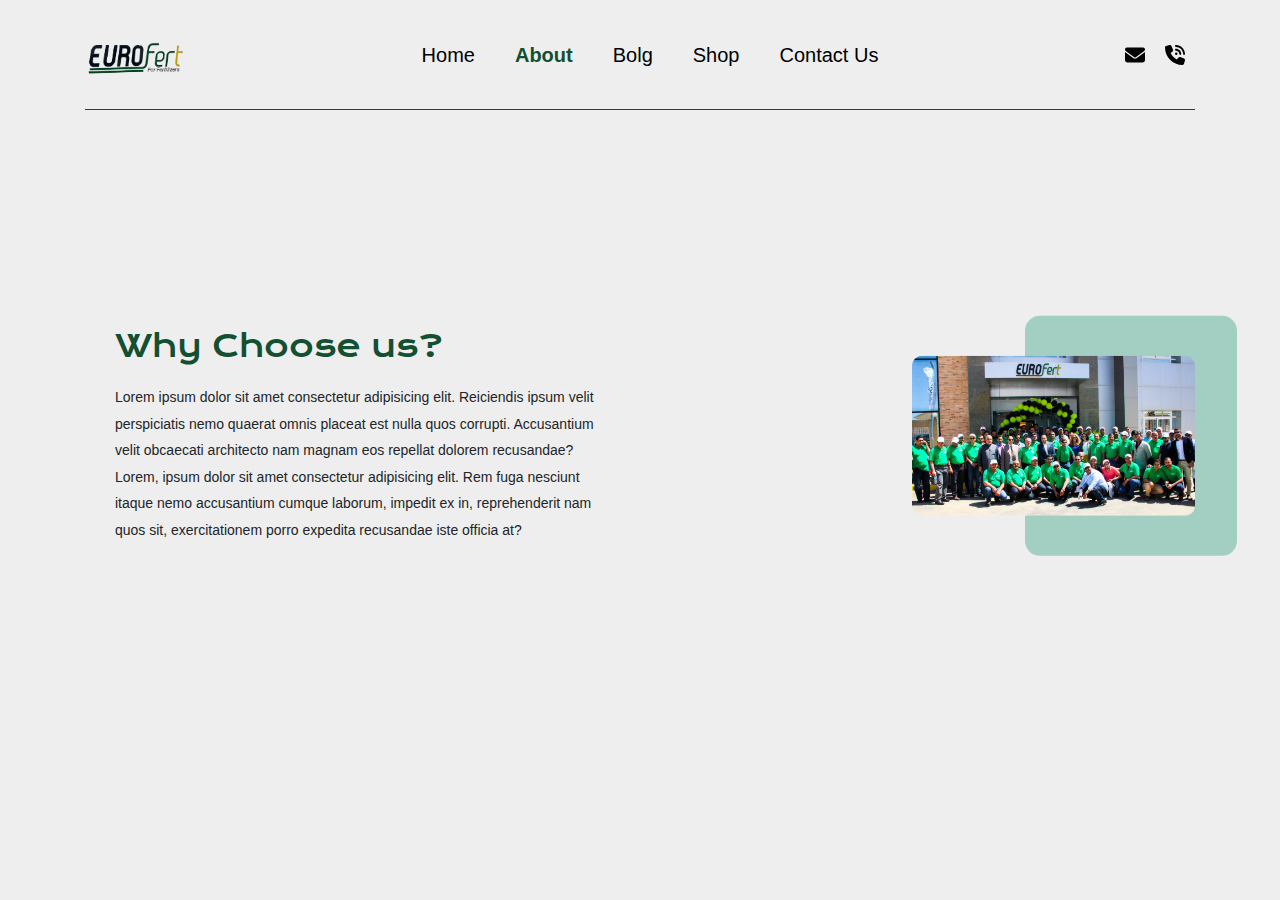
==== about.html @ c38cec8c "Shop page enhancements" ====
<!DOCTYPE html>
<html lang="en">
  <head>
    <meta charset="UTF-8" />
    <meta name="viewport" content="width=device-width, initial-scale=1.0" />
    <meta name="description" content="Agricultural fertilizer products" />
    <!-- <link rel="stylesheet" href="css/all.min.css" /> -->
    <link rel="stylesheet" href="css/bootstrap.min.css" />

    <link rel="stylesheet" href="css/index.css" />
    <link rel="stylesheet" href="css/about.css" />
    <title>EUROFert</title>
  </head>
  <body>
    <div class="header">
      <div class="container">
        <div class="header-content">
          <a href="index.html">
            <img class="logo" src="imgs/logo.png" alt="logo" />
          </a>
          <div class="links">
            <ul>
              <li><a href="index.html" class="nav-link">Home</a></li>
              <li><a href="about.html" class="nav-link active">About</a></li>
              <li><a href="blog.html" class="nav-link">Bolg</a></li>
              <li><a href="shop.html" class="nav-link">Shop</a></li>
              <li><a href="contact.html" class="nav-link">Contact Us</a></li>
            </ul>
          </div>
          <div class="icons">
            <a href="#"><i class="fa-solid fa-envelope"></i></a>
            <a href="#"><i class="fa-solid fa-phone-volume"></i> </a>
          </div>
        </div>
      </div>
    </div>

    <div class="about">
      <div class="container">
        <div class="about-content">
          <div class="about-info">
            <h2>Why Choose us?</h2>
            <p>
              Lorem ipsum dolor sit amet consectetur adipisicing elit.
              Reiciendis ipsum velit perspiciatis nemo quaerat omnis placeat est
              nulla quos corrupti. Accusantium velit obcaecati architecto nam
              magnam eos repellat dolorem recusandae?Lorem, ipsum dolor sit amet
              consectetur adipisicing elit. Rem fuga nesciunt itaque nemo
              accusantium cumque laborum, impedit ex in, reprehenderit nam quos
              sit, exercitationem porro expedita recusandae iste officia at?
            </p>
          </div>
          <div class="about-image">
            <img src="./imgs/About.png" alt="About_us" />
          </div>
        </div>
      </div>
    </div>

    <script src="js/all.min.js"></script>
    <script src="js/bootstrap.min.js"></script>
  </body>
</html>
---- css/index.css ----
/* logo */
/* font-family: "Krona One", sans-serif; */
/* button font */
/* font-family: "Abhaya Libre", serif; */

@font-face {
  font-family: "Abhaya Libre";
  src: url("../webfonts/abhaya/AbhayaLibre-Bold.ttf") format(truetype);
  font-weight: bold;
}

@font-face {
  font-family: "Krona One";
  src: url("../webfonts/krona/KronaOne-Regular.ttf") format(truetype);
}

* {
  box-sizing: border-box;
  margin: 0;
  padding: 0;
}

:root {
  --main-color: #134f31;
  --black-color: #000;
  --white-color: #fff;
  --hover-color: #288d5b;
  --main-transition: 0.3s;
}

body {
  font-family: Arial, Helvetica, sans-serif;
}

html,
body {
  scroll-behavior: smooth;
}
ul {
  list-style: none;
  margin: 0;
  padding: 0;
}
a {
  text-decoration: none;
}
.container {
  padding-left: 15px;
  padding-right: 15px;
  margin-left: auto;
  margin-right: auto;
}
@media (min-width: 768px) {
  .container {
    width: 750px;
  }
}
@media (min-width: 992px) {
  .container {
    width: 970px;
  }
}
@media (min-width: 1200px) {
  .container {
    width: 1170px;
  }
}

/* start header */
.header {
  position: fixed;
  top: 0;
  width: 100%;
  z-index: 9999;
  background-color: transparent;
}

.header .header-content {
  display: flex;
  justify-content: space-between;
  align-items: center;
  position: relative;
  min-height: 75px;
}
.header .header-content::after {
  content: "";
  position: absolute;
  height: 1px;
  background-color: var(--main-color);
  width: 100%;
  bottom: 0;
}
.header .logo {
  width: 100px;
}
.header .links {
  display: flex;
  align-items: center;
}
.header .links ul {
  display: flex;
  margin: 0;
}
.header .links ul a {
  padding: 40px 20px;
  font-size: 20px;
  transition: var(--main-transition);
  color: var(--black-color);
}

.header .links ul a.active {
  font-weight: bold;
}

.header .links ul a.active,
.header .links ul a:hover {
  color: var(--main-color);
}
.header .icons {
  display: flex;
}
.header .icons a {
  font-size: 20px;
  padding: 10px;
  color: var(--black-color);
  transition: 0.3s;
}
.header .icons a:hover {
  color: var(--hover-color);
}
/* end header */

/* start landing */
.landing {
  background-image: url("../imgs/landing-1.jpg");
  background-size: cover;
  background-repeat: no-repeat;
  background-position: center;
  height: 100vh;
  position: relative;
  transition: background-image 0.5s ease;
}
.landing .content {
  position: absolute;
  top: 50%;
  transform: translateY(-50%);
  left: 0;
  width: 45%;
  min-width: 500px;
  padding: 50px;
  background-color: rgba(19, 79, 49, 40%);
  padding: 40px 30px 40px 100px;
}
.landing .content p {
  padding-bottom: 30px;
  font-size: 18px;
  line-height: 1.6;
}
.landing .content p span {
  font-family: "Krona One", sans-serif;
  color: var(--main-color);
  font-size: 30px;
}
.landing .content button {
  background-color: var(--main-color);
  border: 0;
  border-radius: 20px;
  color: var(--white-color);
  cursor: pointer;
  font-size: 16px;
  font-weight: 600;
  outline: 0;
  padding: 10px 21px;
  position: relative;
  text-align: center;
  transition: all var(--main-transition);
  font-family: "Abhaya Libre", serif;
}

.landing .content button:hover {
}
/* end landing */
---- css/about.css ----
* {
  box-sizing: border-box;
  margin: 0;
  padding: 0;
}

:root {
  --main-color: #134f31;
  --black-color: #000;
  --white-color: #fff;
  --hover-color: #288d5b;
  --main-transition: 0.3s;
}

body {
  font-family: Arial, Helvetica, sans-serif;
  background-color: #eee;
}

.header {
  position: sticky;
}

.about {
  margin-top: 50px;
  margin-bottom: 50px;
  position: relative;
}
.about .about-content {
  display: flex;
  justify-content: space-evenly;
  align-items: center;
  top: -50%;
  transform: translateY(50%);
}

@media (max-width: 992px) {
  .about .about-content {
    display: flex;
    flex-direction: column;
    top: -10%;
    transform: translateY(10%);
  }
}
.about .about-content .about-info {
  padding: 30px;
}
@media (max-width: 992px) {
  .about .about-content .about-info {
    text-align: center;
  }
}
.about .about-content .about-info h2 {
  font-family: "Krona One", sans-serif;
  color: var(--main-color);
  font-size: 30px;
  margin: 0 0 20px;
}
.about .about-content .about-info p {
  font-size: 14px;
  line-height: 1.9;
  max-width: 65%;
  margin: 0;
}
@media (max-width: 992px) {
  .about .about-content .about-info p {
    max-width: 100%;
    margin-bottom: 20px;
  }
}
.about .about-content .about-image {
  position: relative;
  text-align: center;
}
.about .about-content .about-image img {
  max-width: 100%;
  border-radius: 10px;
}
@media (max-width: 992px) {
  .about .about-content .about-image img {
    max-width: 80%;
  }
  .about .about-content .about-image::after {
    display: none;
  }
}
.about .about-content .about-image::after {
  content: "";
  width: 75%;
  height: 150%;
  background-color: #7bbfaba6;
  position: absolute;
  left: 40%;
  top: -40px;
  z-index: -1;
  border-radius: 15px;
}
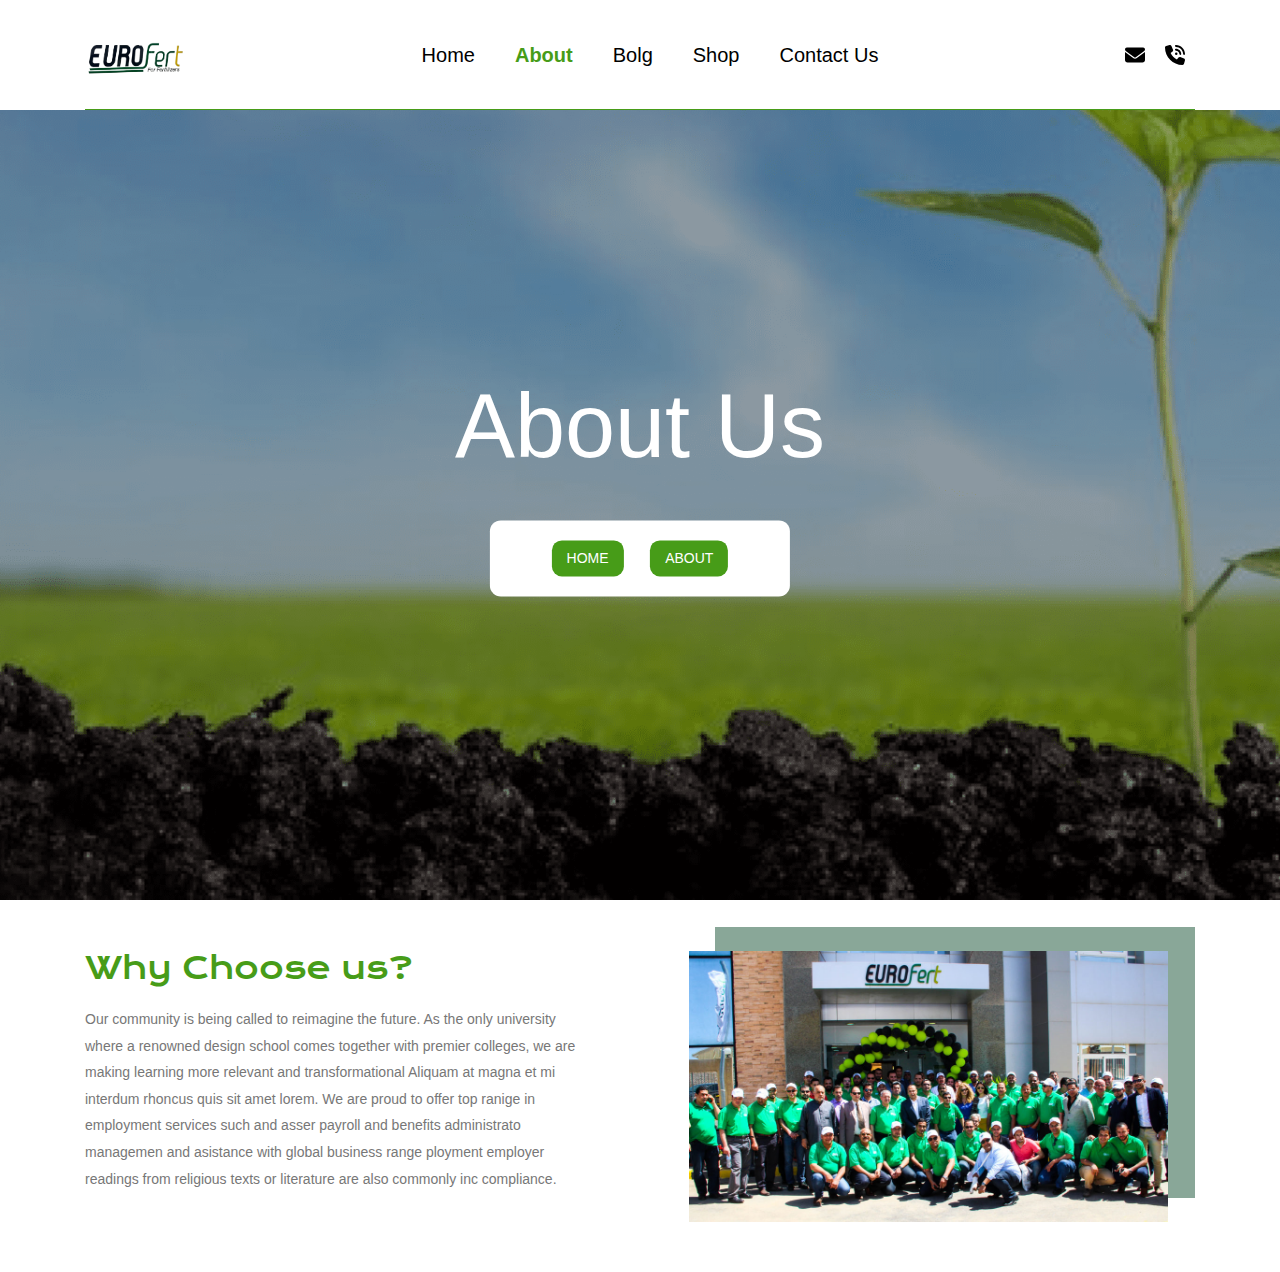
==== commit 7b8fe7d3: "update About Page and Menu-Toggle" ====
--- a/about.html
+++ b/about.html
@@ -6,9 +6,9 @@
     <meta name="description" content="Agricultural fertilizer products" />
     <!-- <link rel="stylesheet" href="css/all.min.css" /> -->
     <link rel="stylesheet" href="css/bootstrap.min.css" />
+    <link rel="stylesheet" href="css/about.css" />
+    <link rel="stylesheet" href="css/index.css" />
 
-    <link rel="stylesheet" href="css/index.css" />
-    <link rel="stylesheet" href="css/about.css" />
     <title>EUROFert</title>
   </head>
   <body>
@@ -31,6 +31,28 @@
             <a href="#"><i class="fa-solid fa-envelope"></i></a>
             <a href="#"><i class="fa-solid fa-phone-volume"></i> </a>
           </div>
+          <button class="toggle-menu">
+            <span></span>
+            <span></span>
+            <span></span>
+          </button>
+        </div>
+      </div>
+    </div>
+
+    <div class="about-page">
+      <div class="overlay"></div>
+      <div class="container">
+        <div class="content">
+          <h1>About Us</h1>
+          <ul>
+            <li>
+              <a href="index.html">Home</a>
+            </li>
+            <li>
+              <a href="about.html">About</a>
+            </li>
+          </ul>
         </div>
       </div>
     </div>
@@ -41,13 +63,15 @@
           <div class="about-info">
             <h2>Why Choose us?</h2>
             <p>
-              Lorem ipsum dolor sit amet consectetur adipisicing elit.
-              Reiciendis ipsum velit perspiciatis nemo quaerat omnis placeat est
-              nulla quos corrupti. Accusantium velit obcaecati architecto nam
-              magnam eos repellat dolorem recusandae?Lorem, ipsum dolor sit amet
-              consectetur adipisicing elit. Rem fuga nesciunt itaque nemo
-              accusantium cumque laborum, impedit ex in, reprehenderit nam quos
-              sit, exercitationem porro expedita recusandae iste officia at?
+              Our community is being called to reimagine the future. As the only
+              university where a renowned design school comes together with
+              premier colleges, we are making learning more relevant and
+              transformational Aliquam at magna et mi interdum rhoncus quis sit
+              amet lorem. We are proud to offer top ranige in employment
+              services such and asser payroll and benefits administrato
+              managemen and asistance with global business range ployment
+              employer readings from religious texts or literature are also
+              commonly inc compliance.
             </p>
           </div>
           <div class="about-image">
@@ -56,8 +80,8 @@
         </div>
       </div>
     </div>
-
     <script src="js/all.min.js"></script>
     <script src="js/bootstrap.min.js"></script>
+    <script src="js/index.js"></script>
   </body>
 </html>
--- a/css/about.css
+++ b/css/about.css
@@ -5,7 +5,8 @@
 }
 
 :root {
-  --main-color: #134f31;
+  /* --main-color: #134f31; */
+  --main-color: #479c18;
   --black-color: #000;
   --white-color: #fff;
   --hover-color: #288d5b;
@@ -14,40 +15,113 @@
 
 body {
   font-family: Arial, Helvetica, sans-serif;
-  background-color: #eee;
 }
-
 .header {
   position: sticky;
+  background-color: #fff;
 }
-
+.about-page {
+  background-image: url("../imgs/landing-6.png");
+  background-size: cover;
+  background-repeat: no-repeat;
+  background-position: center;
+  height: 100vh;
+  position: relative;
+  transition: background-image 0.5s ease;
+}
+.about-page .overlay {
+  content: "";
+  background: #00000053;
+  height: 100%;
+  width: 100%;
+  position: absolute;
+  left: 0;
+  top: 0;
+}
+.about-page .content {
+  position: absolute;
+  top: 50%;
+  left: 50%;
+  transform: translate(-50%, -40%);
+  padding: 50px;
+  text-align: center;
+}
+@media (max-width: 767px) {
+  .about-page .content {
+    padding: 40px 20px;
+  }
+}
+.about-page .content h1 {
+  color: #fff;
+  font-size: 90px;
+  padding: 10px;
+  margin-bottom: 30px;
+}
+@media (max-width: 992px) {
+  .about-page .content h1 {
+    font-size: 70px;
+  }
+}
+@media (max-width: 767px) {
+  .about-page .content h1 {
+    font-size: 48px;
+  }
+}
+.about-page ul {
+  position: relative;
+  width: 300px;
+  padding: 26px 35px;
+  background-color: #fff;
+  border-radius: 11px;
+  display: flex;
+  justify-content: space-evenly;
+  margin: 10px auto;
+}
+.about-page ul li {
+}
+.about-page ul li a {
+  width: 40px;
+  padding: 10px 15px;
+  font-size: 14px;
+  text-transform: uppercase;
+  color: #fff;
+  background-color: var(--main-color);
+  cursor: pointer;
+  transition: all 0.4s ease-in-out;
+  border: 0;
+  border-radius: 10px;
+}
+.about-page a:hover {
+  opacity: 0.8;
+}
 .about {
-  margin-top: 50px;
-  margin-bottom: 50px;
+  padding-top: 50px;
+  padding-bottom: 50px;
   position: relative;
 }
 .about .about-content {
   display: flex;
-  justify-content: space-evenly;
+  justify-content: space-between;
   align-items: center;
-  top: -50%;
-  transform: translateY(50%);
+  gap: 30px;
 }
 
 @media (max-width: 992px) {
   .about .about-content {
     display: flex;
     flex-direction: column;
-    top: -10%;
-    transform: translateY(10%);
   }
 }
 .about .about-content .about-info {
+  width: 48%;
   padding: 30px;
+  padding-left: 0;
+  padding-top: 0;
 }
 @media (max-width: 992px) {
   .about .about-content .about-info {
-    text-align: center;
+    width: 100%;
+    text-align: left;
   }
 }
 .about .about-content .about-info h2 {
@@ -56,11 +130,16 @@
   font-size: 30px;
   margin: 0 0 20px;
 }
+@media (max-width: 767px) {
+  .about .about-content .about-info h2 {
+    font-size: 27px;
+  }
+}
 .about .about-content .about-info p {
   font-size: 14px;
   line-height: 1.9;
-  max-width: 65%;
   margin: 0;
+  color: #777;
 }
 @media (max-width: 992px) {
   .about .about-content .about-info p {
@@ -69,29 +148,36 @@
   }
 }
 .about .about-content .about-image {
+  width: 48%;
   position: relative;
   text-align: center;
 }
 .about .about-content .about-image img {
-  max-width: 100%;
-  border-radius: 10px;
+  max-width: 90%;
 }
-@media (max-width: 992px) {
+@media (max-width: 991px) {
   .about .about-content .about-image img {
-    max-width: 80%;
+    max-width: 100%;
   }
-  .about .about-content .about-image::after {
+}
+.about .about-content .about-image::before {
+  content: "";
+  width: 90%;
+  height: 100%;
+  background-color: rgba(19, 79, 49, 50%);
+  position: absolute;
+  left: 10%;
+  top: -24px;
+  z-index: -1;
+}
+@media (max-width: 991px) {
+  .about .about-content .about-image::before {
     display: none;
   }
 }
-.about .about-content .about-image::after {
-  content: "";
-  width: 75%;
-  height: 150%;
-  background-color: #7bbfaba6;
-  position: absolute;
-  left: 40%;
-  top: -40px;
-  z-index: -1;
-  border-radius: 15px;
+@media (max-width: 991px) {
+  .about .about-content .about-image {
+    width: 100%;
+    text-align: left;
+  }
 }
--- a/css/index.css
+++ b/css/index.css
@@ -21,7 +21,8 @@
 }
 
 :root {
-  --main-color: #134f31;
+  /* --main-color: #134f31; */
+  --main-color: #479c18;
   --black-color: #000;
   --white-color: #fff;
   --hover-color: #288d5b;
@@ -73,6 +74,7 @@
   width: 100%;
   z-index: 9999;
   background-color: transparent;
+  background-color: #fff;
 }
 
 .header .header-content {
@@ -128,6 +130,61 @@
 .header .icons a:hover {
   color: var(--hover-color);
 }
+.header .header-content .toggle-menu {
+  background: none;
+  border: none;
+  width: 35px;
+  cursor: pointer;
+  margin-top: 15px;
+  display: none;
+  position: relative;
+}
+.header .header-content .toggle-menu.menu-active::before {
+  content: "";
+  border-width: 10px;
+  border-style: solid;
+  border-color: transparent transparent #fff transparent;
+  position: absolute;
+  bottom: -15px;
+  left: 10px;
+}
+.header .header-content .toggle-menu:focus {
+  outline: none;
+}
+.header .header-content .toggle-menu span {
+  display: block;
+  background-color: #000;
+  height: 4px;
+  margin-bottom: 4px;
+}
+@media (max-width: 991px) {
+  .header .icons {
+    display: none;
+  }
+  .header .links ul {
+    display: none;
+  }
+  .header .links ul.open {
+    background-color: #fff;
+    padding: 10px;
+    display: block;
+    position: absolute;
+    left: 0;
+    top: 62px;
+    width: 100%;
+    border-radius: 4px;
+    text-align: left;
+  }
+  .header .links ul li a {
+    padding: 10px 0;
+    color: var(--main-color);
+    font-weight: bold;
+  }
+  .header .header-content .toggle-menu {
+    display: inline-block;
+  }
+}
+
 /* end header */
 
 /* start landing */
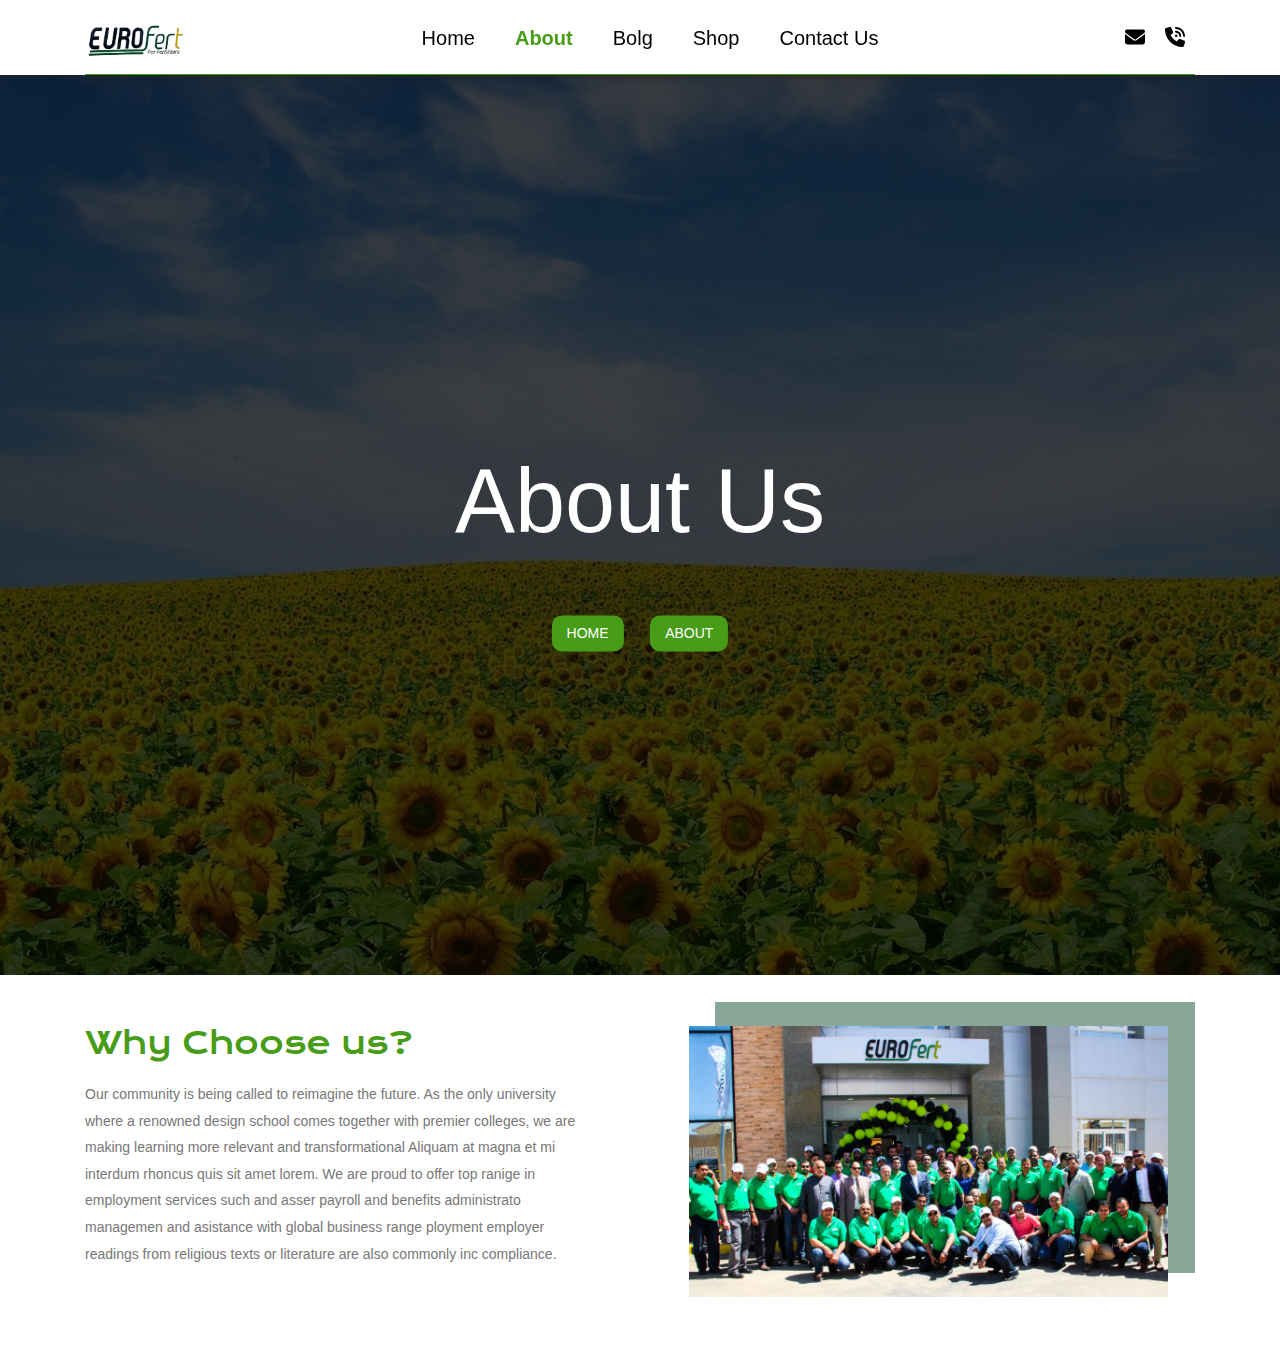
==== commit 29f34a63: "update & add contact us page" ====
--- a/about.html
+++ b/about.html
@@ -4,10 +4,9 @@
     <meta charset="UTF-8" />
     <meta name="viewport" content="width=device-width, initial-scale=1.0" />
     <meta name="description" content="Agricultural fertilizer products" />
-    <!-- <link rel="stylesheet" href="css/all.min.css" /> -->
     <link rel="stylesheet" href="css/bootstrap.min.css" />
+    <link rel="stylesheet" href="css/index.css" />
     <link rel="stylesheet" href="css/about.css" />
-    <link rel="stylesheet" href="css/index.css" />
 
     <title>EUROFert</title>
   </head>
--- a/css/index.css
+++ b/css/index.css
@@ -26,7 +26,7 @@
   --black-color: #000;
   --white-color: #fff;
   --hover-color: #288d5b;
-  --main-transition: 0.3s;
+  --main-transition: 0.4s;
 }
 
 body {
@@ -75,6 +75,7 @@
   z-index: 9999;
   background-color: transparent;
   background-color: #fff;
+  box-shadow: 0 0 10px;
 }
 
 .header .header-content {
@@ -104,7 +105,7 @@
   margin: 0;
 }
 .header .links ul a {
-  padding: 40px 20px;
+  padding: 15px 20px;
   font-size: 20px;
   transition: var(--main-transition);
   color: var(--black-color);
@@ -170,15 +171,21 @@
     display: block;
     position: absolute;
     left: 0;
-    top: 62px;
+    top: 74px;
     width: 100%;
     border-radius: 4px;
     text-align: left;
+    box-shadow: 0 0 10px;
   }
   .header .links ul li a {
     padding: 10px 0;
-    color: var(--main-color);
+    color: var(--black-color);
     font-weight: bold;
+  }
+  .header .links ul li a:hover {
+    background-color: #eee;
+    padding: 6px 10px;
+    border-radius: 10px;
   }
   .header .header-content .toggle-menu {
     display: inline-block;
@@ -196,6 +203,16 @@
   height: 100vh;
   position: relative;
   transition: background-image 0.5s ease;
+}
+
+.landing::before {
+  content: "";
+  position: absolute;
+  left: 0;
+  top: 0;
+  width: 100%;
+  height: 100%;
+  background-color: rgba(0, 0, 0, 50%);
 }
 .landing .content {
   position: absolute;
@@ -210,15 +227,19 @@
 }
 .landing .content p {
   padding-bottom: 30px;
-  font-size: 18px;
   line-height: 1.6;
-}
-.landing .content p span {
+  color: var(--white-color);
+}
+.landing .content p .logo {
   font-family: "Krona One", sans-serif;
   color: var(--main-color);
   font-size: 30px;
 }
-.landing .content button {
+.landing .content p .desc {
+  font-size: 16px;
+  margin-left: 5px;
+}
+.btn {
   background-color: var(--main-color);
   border: 0;
   border-radius: 20px;
@@ -234,6 +255,128 @@
   font-family: "Abhaya Libre", serif;
 }
 
-.landing .content button:hover {
+.landing .content .btn:hover {
+  /* opacity: 0.8; */
+  background-color: var(--main-color);
 }
 /* end landing */
+/* strat services */
+.services {
+  padding-top: 50px;
+  padding-bottom: 50px;
+  background-color: rgb(247, 247, 247);
+}
+.services h1 {
+  text-align: center;
+  margin-bottom: 50px;
+}
+.services h1 span {
+  color: var(--main-color);
+}
+.services .container {
+  display: grid;
+  grid-template-columns: 1fr 2fr;
+  gap: 20px;
+}
+@media (max-width: 991px) {
+  .services .container {
+    grid-template-columns: 1fr;
+  }
+}
+.services .categeories {
+  background-color: var(--white-color);
+}
+.services .categeories .categeory {
+  display: flex;
+  gap: 20px;
+  align-items: center;
+  padding: 22px 20px;
+  border-bottom: 1px solid #eee;
+}
+.services .categeories .categeory p {
+  font-size: 16px;
+  margin: 0;
+}
+.services .categeories .categeory .icon {
+  font-size: 30px;
+}
+.services .categeories .active,
+.services .categeories .categeory:hover {
+  background-color: var(--main-color);
+  color: var(--white-color);
+}
+.services .content {
+}
+.services .content .box:not(.actives) {
+  display: none;
+}
+.services .content .actives {
+  display: flex;
+  flex-direction: column;
+  background-color: var(--white-color);
+  padding: 15px;
+}
+.services .content .box img {
+  max-width: 100%;
+  height: 300px;
+}
+.services .content .box h2 {
+  font-size: 25px;
+  margin: 15px 0 5px;
+}
+/* end services */
+/* start products */
+.products {
+  padding-top: 50px;
+  padding-bottom: 50px;
+}
+.products h1 {
+  text-align: center;
+  margin-bottom: 50px;
+}
+.products .container {
+  display: grid;
+  grid-template-columns: repeat(auto-fill, minmax(250px, 1fr));
+  gap: 20px;
+}
+.products .thumb {
+  box-shadow: 0 0 10px rgba(0, 0, 0, 50%);
+  padding: 10px;
+  border-radius: 8px;
+  text-align: center;
+}
+.products .thumb img {
+  max-width: 200px;
+  border-bottom: 1px solid var(--main-color);
+}
+
+.products .thumb .info {
+  padding: 20px;
+}
+
+.products .thumb .info p {
+  font-size: 14px;
+  margin-bottom: 0;
+  line-height: 1.6;
+}
+.products .show-more {
+  background-color: var(--main-color);
+  border: 0;
+  border-radius: 20px;
+  color: var(--white-color);
+  font-size: 16px;
+  font-weight: 600;
+  outline: 0;
+  padding: 10px 21px;
+  margin-top: 30px;
+  position: relative;
+  left: 50%;
+  transform: translateX(-50%);
+  text-align: center;
+  transition: all var(--main-transition);
+  font-family: "Abhaya Libre", serif;
+}
+.products .show-more:hover {
+  opacity: 0.8;
+}
+/* end products */
--- a/css/about.css
+++ b/css/about.css
@@ -1,27 +1,10 @@
-* {
-  box-sizing: border-box;
-  margin: 0;
-  padding: 0;
-}
-
-:root {
-  /* --main-color: #134f31; */
-  --main-color: #479c18;
-  --black-color: #000;
-  --white-color: #fff;
-  --hover-color: #288d5b;
-  --main-transition: 0.3s;
-}
-
-body {
-  font-family: Arial, Helvetica, sans-serif;
-}
 .header {
   position: sticky;
   background-color: #fff;
 }
 .about-page {
-  background-image: url("../imgs/landing-6.png");
+  /* background-image: url("../imgs/landing-6.png"); */
+  background-image: url("../imgs/about-5.jpg");
   background-size: cover;
   background-repeat: no-repeat;
   background-position: center;
@@ -31,7 +14,8 @@
 }
 .about-page .overlay {
   content: "";
-  background: #00000053;
+  /* background: #00000053; */
+  background-color: rgba(0, 0, 0, 75%);
   height: 100%;
   width: 100%;
   position: absolute;
@@ -71,7 +55,7 @@
   position: relative;
   width: 300px;
   padding: 26px 35px;
-  background-color: #fff;
+  /* background-color: #fff; */
   border-radius: 11px;
   display: flex;
   justify-content: space-evenly;
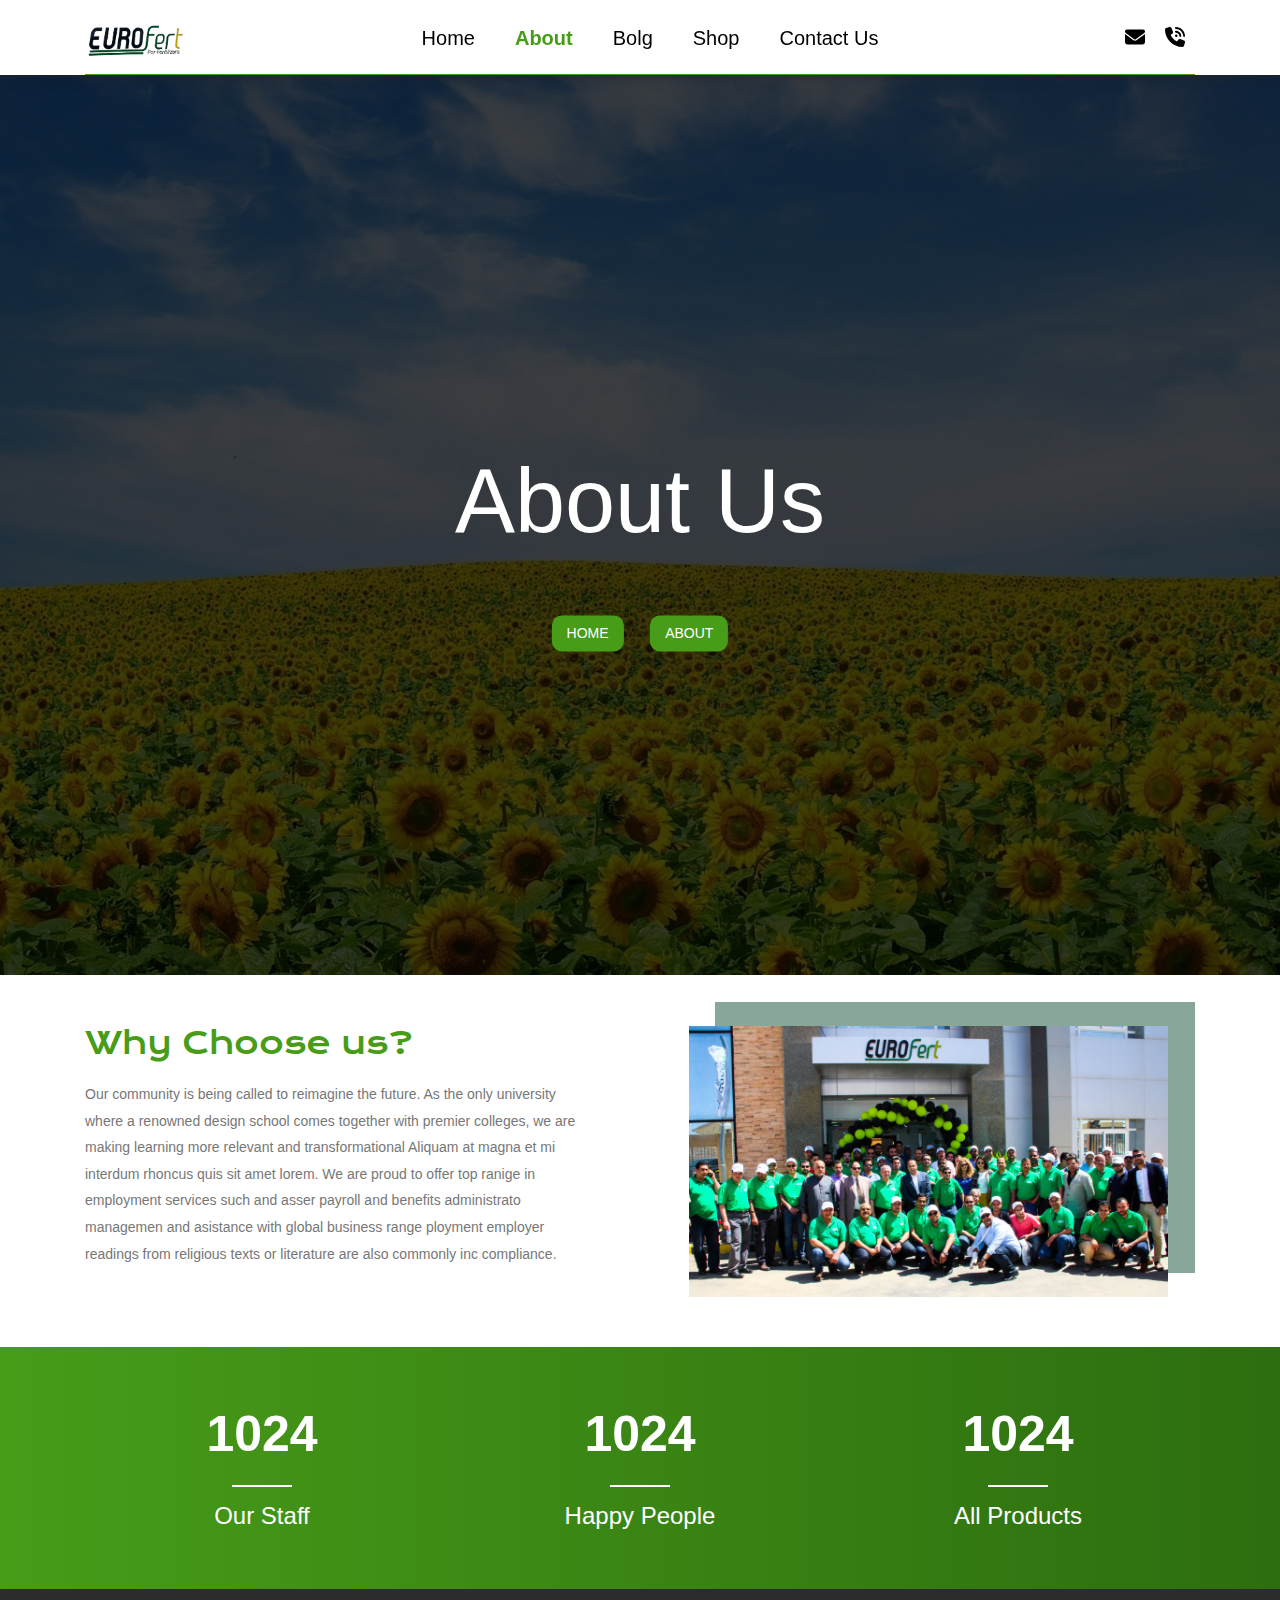
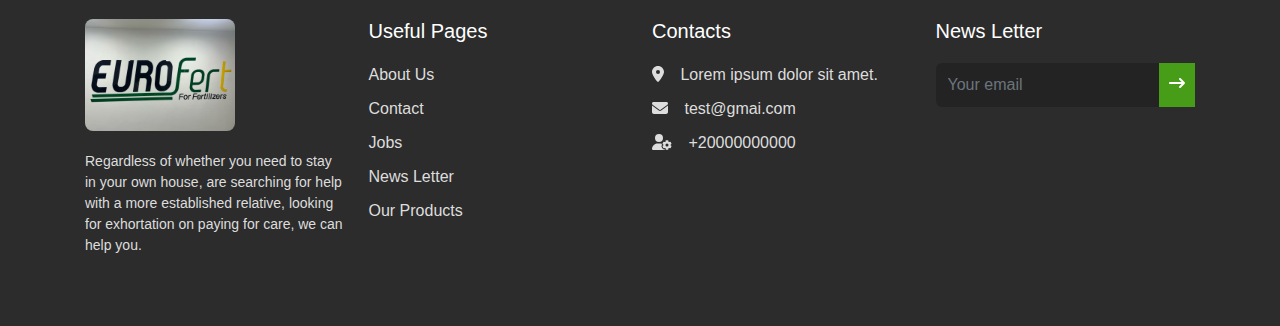
==== commit c83187ea: "enhancemetns" ====
--- a/about.html
+++ b/about.html
@@ -21,7 +21,17 @@
             <ul>
               <li><a href="index.html" class="nav-link">Home</a></li>
               <li><a href="about.html" class="nav-link active">About</a></li>
-              <li><a href="blog.html" class="nav-link">Bolg</a></li>
+              <li>
+                <a href="#" class="nav-link dropdown">Bolg</a>
+                <ul class="dropdown-menu">
+                  <li>
+                    <a href="jobs.html">Jobs</a>
+                  </li>
+                  <li>
+                    <a href="news.html">Latest News</a>
+                  </li>
+                </ul>
+              </li>
               <li><a href="shop.html" class="nav-link">Shop</a></li>
               <li><a href="contact.html" class="nav-link">Contact Us</a></li>
             </ul>
@@ -79,6 +89,114 @@
         </div>
       </div>
     </div>
+    <div class="number-counter">
+      <div class="container">
+        <div class="row">
+          <div class="col-sm-6 col-lg-4">
+            <div class="single-number-counter">
+              <span class="counter">1024</span>
+              <h4>Our Staff</h4>
+            </div>
+          </div>
+          <div class="col-sm-6 col-lg-4">
+            <div class="single-number-counter">
+              <span class="counter">1024</span>
+              <h4>Happy People</h4>
+            </div>
+          </div>
+          <div class="col-sm-6 col-lg-4">
+            <div class="single-number-counter">
+              <span class="counter">1024</span>
+              <h4>All Products</h4>
+            </div>
+          </div>
+        </div>
+      </div>
+    </div>
+    <div class="footer">
+      <div class="container">
+        <div class="row">
+          <div class="col-sm-6 col-xl-3">
+            <div class="logo">
+              <img alt="" src="imgs/footer-logo.jpg" class="" />
+              <p class="">
+                Regardless of whether you need to stay in your own house, are
+                searching for help with a more established relative, looking for
+                exhortation on paying for care, we can help you.
+              </p>
+            </div>
+          </div>
+          <div class="col-sm-6 col-xl-3">
+            <div class="useful-pages foot">
+              <h2 class="title">Useful Pages</h2>
+              <ul>
+                <li>
+                  <a href="about.html">About Us</a>
+                </li>
+                <li>
+                  <a href="contact.html">Contact</a>
+                </li>
+                <li>
+                  <a href="jobs.html">Jobs</a>
+                </li>
+                <li>
+                  <a href="#">News Letter</a>
+                </li>
+                <li>
+                  <a href="all_products.html">Our Products</a>
+                </li>
+              </ul>
+            </div>
+          </div>
+          <div class="col-sm-6 col-xl-3">
+            <div class="contacts foot">
+              <h2 class="title">Contacts</h2>
+              <ul>
+                <li>
+                  <a href="#">
+                    <i class="fa-solid fa-location-dot"></i>
+                    <span>Lorem ipsum dolor sit amet.</span>
+                  </a>
+                </li>
+                <li>
+                  <a href="#">
+                    <i class="fa-solid fa-envelope"></i>
+                    <span>test@gmai.com</span>
+                  </a>
+                </li>
+                <li>
+                  <a href="#">
+                    <i class="fa-solid fa-user-gear"></i>
+                    <span>+20000000000</span>
+                  </a>
+                </li>
+              </ul>
+            </div>
+          </div>
+          <div class="col-sm-6 col-xl-3">
+            <div class="footer-newsletter foot">
+              <h4 class="title">News Letter</h4>
+              <form class="mailchimp">
+                <div class="input-group">
+                  <input
+                    type="email"
+                    class="form-control"
+                    placeholder="Your email"
+                    name="EMAIL"
+                    value=""
+                  />
+                  <span class="input-group-btn">
+                    <button type="submit" class="btn">
+                      <i class="fa-solid fa-arrow-right-long"></i>
+                    </button>
+                  </span>
+                </div>
+              </form>
+            </div>
+          </div>
+        </div>
+      </div>
+    </div>
     <script src="js/all.min.js"></script>
     <script src="js/bootstrap.min.js"></script>
     <script src="js/index.js"></script>
--- a/css/index.css
+++ b/css/index.css
@@ -69,12 +69,12 @@
 
 /* start header */
 .header {
-  position: fixed;
+  position: sticky;
   top: 0;
   width: 100%;
   z-index: 9999;
   background-color: transparent;
-  background-color: #fff;
+  background-color: var(--white-color);
   box-shadow: 0 0 10px;
 }
 
@@ -103,6 +103,7 @@
 .header .links ul {
   display: flex;
   margin: 0;
+  position: relative;
 }
 .header .links ul a {
   padding: 15px 20px;
@@ -118,6 +119,24 @@
 .header .links ul a.active,
 .header .links ul a:hover {
   color: var(--main-color);
+}
+.header .links .dropdown-menu {
+  position: absolute;
+  right: 40px;
+  top: 67px;
+  display: none;
+}
+.header .links .dropdown-menu.show {
+  display: flex;
+}
+@media (max-width: 991px) {
+  .header .links .dropdown-menu {
+    top: auto;
+  }
+  .header .links .dropdown-menu.show {
+    flex-direction: column;
+    align-items: center;
+  }
 }
 .header .icons {
   display: flex;
@@ -191,7 +210,6 @@
     display: inline-block;
   }
 }
-
 /* end header */
 
 /* start landing */
@@ -221,9 +239,14 @@
   left: 0;
   width: 45%;
   min-width: 500px;
-  padding: 50px;
   background-color: rgba(19, 79, 49, 40%);
   padding: 40px 30px 40px 100px;
+}
+@media (max-width: 500px) {
+  .landing .content {
+    min-width: 100%;
+    padding: 30px;
+  }
 }
 .landing .content p {
   padding-bottom: 30px;
@@ -305,8 +328,6 @@
   background-color: var(--main-color);
   color: var(--white-color);
 }
-.services .content {
-}
 .services .content .box:not(.actives) {
   display: none;
 }
@@ -348,6 +369,7 @@
 .products .thumb img {
   max-width: 200px;
   border-bottom: 1px solid var(--main-color);
+  min-height: 280px;
 }
 
 .products .thumb .info {
@@ -380,3 +402,65 @@
   opacity: 0.8;
 }
 /* end products */
+
+/* footer */
+.footer {
+  background-color: #2c2c2c;
+  padding: 30px;
+}
+.footer .logo img {
+  width: 150px;
+  border-radius: 8px;
+  max-width: 100%;
+}
+.footer .logo p {
+  color: #ddd;
+  font-size: 14px;
+  margin: 20px 0 40px;
+}
+@media (max-width: 576px) {
+  .footer .foot {
+    margin-bottom: 20px;
+  }
+}
+.footer .footer-newsletter .form-control {
+  background-color: rgba(0, 0, 0, 20%);
+  border: none;
+  outline: none;
+  color: var(--white-color);
+}
+.footer .footer-newsletter .form-control:focus {
+  outline: none;
+  box-shadow: none;
+}
+.footer .footer-newsletter .btn {
+  border-radius: inherit;
+  padding: 10px;
+}
+.footer .footer-newsletter .btn:hover {
+  background-color: var(--main-color);
+}
+.footer .footer-lnews h3 {
+  color: var(--white-color);
+  text-transform: capitalize;
+  font-size: 22px;
+  margin-bottom: 20px;
+}
+.footer .foot .title {
+  font-size: 20px;
+  color: var(--white-color);
+  margin-bottom: 20px;
+}
+.footer .foot ul li:not(:last-child) {
+  margin-bottom: 10px;
+}
+.footer .foot ul li a {
+  color: #ddd;
+  transition: var(--main-transition);
+}
+.footer .foot ul li a:hover {
+  color: var(--main-color);
+}
+.footer .contacts svg {
+  margin-right: 12px;
+}
--- a/css/about.css
+++ b/css/about.css
@@ -1,7 +1,3 @@
-.header {
-  position: sticky;
-  background-color: #fff;
-}
 .about-page {
   /* background-image: url("../imgs/landing-6.png"); */
   background-image: url("../imgs/about-5.jpg");
@@ -165,3 +161,32 @@
     text-align: left;
   }
 }
+/* number counter */
+.number-counter {
+  padding: 50px 0;
+  background: linear-gradient(to right, #479c18, #2d6e10);
+}
+.number-counter .single-number-counter {
+  text-align: center;
+}
+.number-counter .single-number-counter .counter {
+  font-size: 50px;
+  color: var(--white-color);
+  font-weight: bold;
+}
+.number-counter .single-number-counter h4 {
+  position: relative;
+  color: var(--white-color);
+  margin-top: 30px;
+  font-weight: normal;
+}
+.number-counter .single-number-counter h4::before {
+  content: "";
+  position: absolute;
+  top: -17px;
+  width: 60px;
+  left: 50%;
+  transform: translateX(-50%);
+  height: 2px;
+  background-color: var(--white-color);
+}
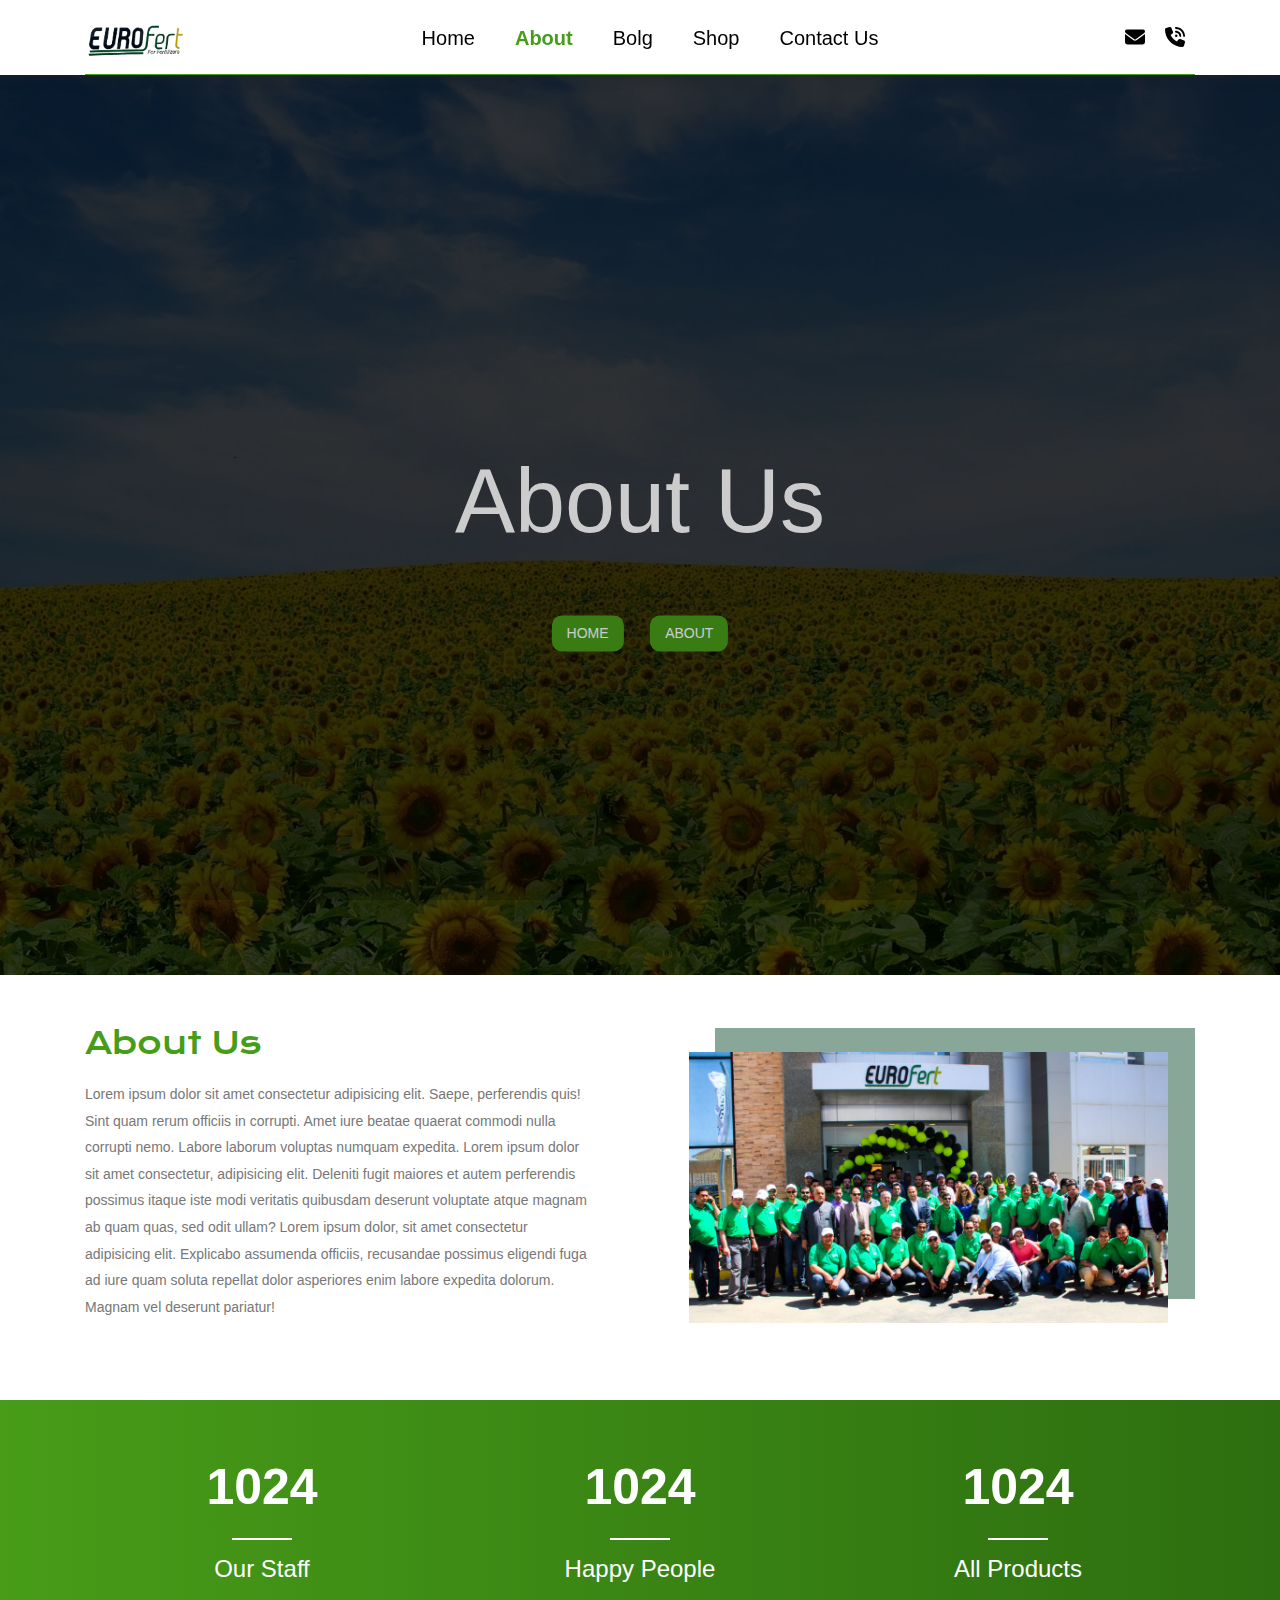
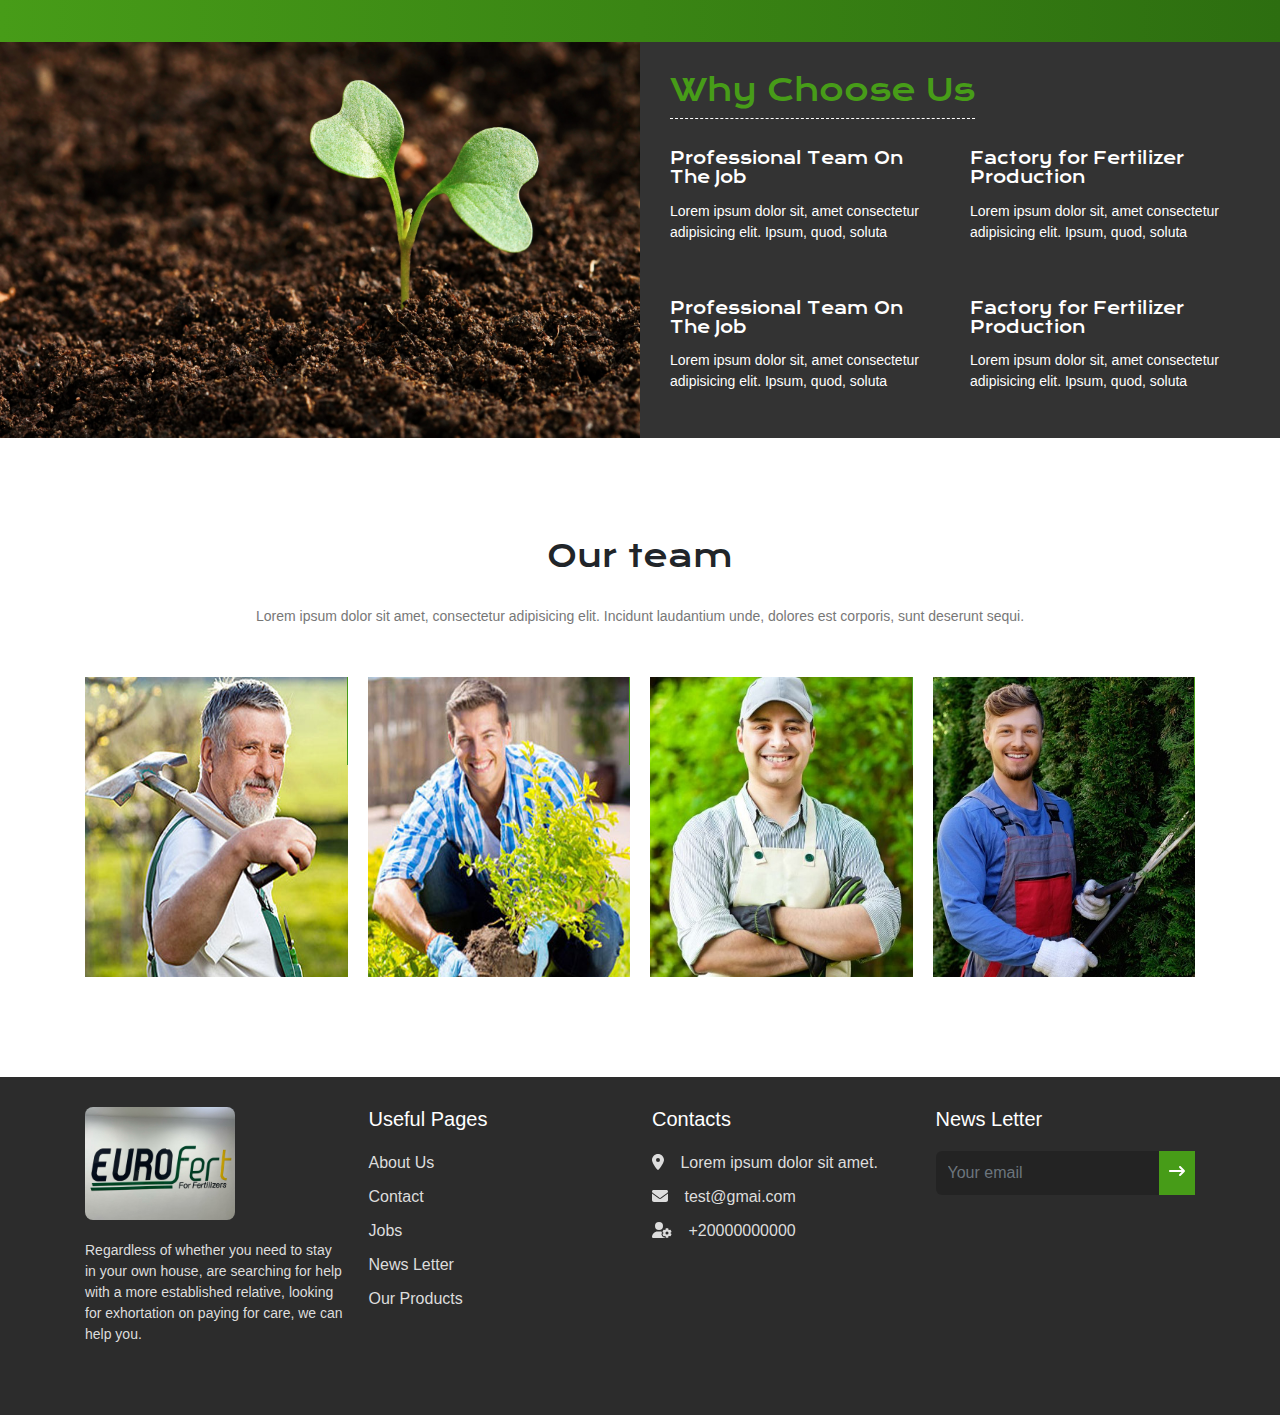
==== commit 6e0d6041: "about page" ====
--- a/about.html
+++ b/about.html
@@ -70,17 +70,19 @@
       <div class="container">
         <div class="about-content">
           <div class="about-info">
-            <h2>Why Choose us?</h2>
+            <h2>About Us</h2>
             <p>
-              Our community is being called to reimagine the future. As the only
-              university where a renowned design school comes together with
-              premier colleges, we are making learning more relevant and
-              transformational Aliquam at magna et mi interdum rhoncus quis sit
-              amet lorem. We are proud to offer top ranige in employment
-              services such and asser payroll and benefits administrato
-              managemen and asistance with global business range ployment
-              employer readings from religious texts or literature are also
-              commonly inc compliance.
+              Lorem ipsum dolor sit amet consectetur adipisicing elit. Saepe,
+              perferendis quis! Sint quam rerum officiis in corrupti. Amet iure
+              beatae quaerat commodi nulla corrupti nemo. Labore laborum
+              voluptas numquam expedita. Lorem ipsum dolor sit amet consectetur,
+              adipisicing elit. Deleniti fugit maiores et autem perferendis
+              possimus itaque iste modi veritatis quibusdam deserunt voluptate
+              atque magnam ab quam quas, sed odit ullam? Lorem ipsum dolor, sit
+              amet consectetur adipisicing elit. Explicabo assumenda officiis,
+              recusandae possimus eligendi fuga ad iure quam soluta repellat
+              dolor asperiores enim labore expedita dolorum. Magnam vel deserunt
+              pariatur!
             </p>
           </div>
           <div class="about-image">
@@ -90,6 +92,7 @@
       </div>
     </div>
     <div class="number-counter">
+      <div class="overlay"></div>
       <div class="container">
         <div class="row">
           <div class="col-sm-6 col-lg-4">
@@ -108,6 +111,117 @@
             <div class="single-number-counter">
               <span class="counter">1024</span>
               <h4>All Products</h4>
+            </div>
+          </div>
+        </div>
+      </div>
+    </div>
+    <div class="about-us">
+      <div class="about-content">
+        <div class="about-image">
+          <img src="./imgs/landing-19.jpg" alt="About_us" />
+        </div>
+        <div class="about-info">
+          <h3>Why Choose Us</h3>
+          <div class="boxs">
+            <div class="box">
+              <h4>Professional Team On The Job</h4>
+              <p>
+                Lorem ipsum dolor sit, amet consectetur adipisicing elit. Ipsum,
+                quod, soluta
+              </p>
+            </div>
+            <div class="box">
+              <h4>Factory for Fertilizer Production</h4>
+              <p>
+                Lorem ipsum dolor sit, amet consectetur adipisicing elit. Ipsum,
+                quod, soluta
+              </p>
+            </div>
+            <div class="box">
+              <h4>Professional Team On The Job</h4>
+              <p>
+                Lorem ipsum dolor sit, amet consectetur adipisicing elit. Ipsum,
+                quod, soluta
+              </p>
+            </div>
+            <div class="box">
+              <h4>Factory for Fertilizer Production</h4>
+              <p>
+                Lorem ipsum dolor sit, amet consectetur adipisicing elit. Ipsum,
+                quod, soluta
+              </p>
+            </div>
+          </div>
+        </div>
+      </div>
+    </div>
+
+    <div class="team">
+      <div class="container">
+        <h3>Our team</h3>
+        <p>
+          Lorem ipsum dolor sit amet, consectetur adipisicing elit. Incidunt
+          laudantium unde, dolores est corporis, sunt deserunt sequi.
+        </p>
+        <div class="team-content">
+          <div class="team">
+            <div class="img">
+              <img src="./imgs/team_1.jpg" alt="" />
+            </div>
+            <div class="info">
+              <h4>Lorem ipsum</h4>
+              <p>Lorem ipsum dolor sit</p>
+            </div>
+            <div class="social">
+              <i class="fa-brands fa-twitter i"></i>
+              <i class="fa-brands fa-google i"></i>
+              <i class="fa-brands fa-facebook i"></i>
+            </div>
+          </div>
+
+          <div class="team">
+            <div class="img">
+              <img src="./imgs/team_2.jpg" alt="" />
+            </div>
+            <div class="info">
+              <h4>Lorem ipsum</h4>
+              <p>Lorem ipsum dolor sit</p>
+            </div>
+            <div class="social">
+              <i class="fa-brands fa-twitter i"></i>
+              <i class="fa-brands fa-google i"></i>
+              <i class="fa-brands fa-facebook i"></i>
+            </div>
+          </div>
+
+          <div class="team">
+            <div class="img">
+              <img src="./imgs/team_3.jpg" alt="" />
+            </div>
+            <div class="info">
+              <h4>Lorem ipsum</h4>
+              <p>Lorem ipsum dolor sit</p>
+            </div>
+            <div class="social">
+              <i class="fa-brands fa-twitter i"></i>
+              <i class="fa-brands fa-google i"></i>
+              <i class="fa-brands fa-facebook i"></i>
+            </div>
+          </div>
+
+          <div class="team">
+            <div class="img">
+              <img src="./imgs/team_4.jpg" alt="" />
+            </div>
+            <div class="info">
+              <h4>Lorem ipsum</h4>
+              <p>Lorem ipsum dolor sit</p>
+            </div>
+            <div class="social">
+              <i class="fa-brands fa-twitter i"></i>
+              <i class="fa-brands fa-google i"></i>
+              <i class="fa-brands fa-facebook i"></i>
             </div>
           </div>
         </div>
--- a/css/index.css
+++ b/css/index.css
@@ -287,7 +287,7 @@
 .services {
   padding-top: 50px;
   padding-bottom: 50px;
-  background-color: rgb(247, 247, 247);
+  background-color: #f4f5f8;
 }
 .services h1 {
   text-align: center;
@@ -402,7 +402,161 @@
   opacity: 0.8;
 }
 /* end products */
-
+/* start news */
+.news {
+  padding-top: 50px;
+  padding-bottom: 100px;
+  background-color: #f4f5f8;
+}
+.news h1 {
+  text-align: center;
+  margin-bottom: 50px;
+}
+.news h1 span {
+  color: var(--main-color);
+}
+.news .container {
+  display: grid;
+  grid-template-columns: repeat(auto-fill, minmax(300px, 1fr));
+  column-gap: 10px;
+  row-gap: 100px;
+}
+.news .box {
+  position: relative;
+  transition: var(--main-transition);
+}
+.news .box .img {
+  overflow: hidden;
+}
+.news .box img {
+  max-width: 100%;
+  transition: var(--main-transition);
+}
+.news .box:hover img {
+  transform: scale(1.2);
+}
+.news .box .date {
+  position: absolute;
+  background-color: var(--main-color);
+  color: var(--white-color);
+  width: 50px;
+  text-align: center;
+  padding: 5px;
+  top: 10px;
+  left: 10px;
+}
+.news .box .date p {
+  margin: 0;
+}
+.news .box .content {
+  width: 90%;
+  background-color: white;
+  margin: auto;
+  padding: 10px;
+  position: absolute;
+  bottom: -60px;
+  left: 50%;
+  transform: translateX(-50%);
+  transition: var(--main-transition);
+}
+.news .box .content h4 {
+  font-size: 18px;
+  color: var(--main-color);
+}
+.news .box .content p {
+  font-size: 16px;
+  line-height: 1.4;
+}
+.news .box:hover .content {
+  bottom: 30px;
+}
+/* end news */
+/* start team */
+.team {
+  padding-top: 50px;
+  padding-bottom: 50px;
+}
+
+.team h3 {
+  text-align: center;
+  font-family: "Krona One", sans-serif;
+  font-size: 30px;
+  margin: 0 0 20px;
+  padding-bottom: 10px;
+  border-bottom: 1px dashed #fff;
+}
+.team h3 span {
+  color: var(--main-color);
+}
+.team p {
+  text-align: center;
+  font-size: 14px;
+  line-height: 1.6;
+  margin: 0;
+  color: #777;
+}
+
+.team .team-content {
+  display: grid;
+  grid-template-columns: repeat(auto-fill, minmax(250px, 1fr));
+  gap: 20px;
+}
+.team .team-content .team {
+  position: relative;
+  overflow: hidden;
+}
+.team .team-content .team h4 {
+  font-family: "Krona One", sans-serif;
+  font-size: 16px;
+}
+.team .team-content .team p {
+  font-size: 14px;
+  color: #fff;
+}
+.team .team-content .team img {
+  width: 100%;
+  height: 300px;
+}
+
+.team .team-content .team .info {
+  background-color: var(--main-color);
+  position: absolute;
+  left: 0;
+  color: #fff;
+  z-index: 1000;
+  padding: 10px;
+  bottom: 50px;
+  opacity: 0;
+  transition: 0.5s;
+}
+.team .team-content .team .social {
+  position: absolute;
+  right: -35px;
+  display: flex;
+  flex-direction: column;
+  padding: 5px;
+  background-color: var(--main-color);
+  color: var(--white-color);
+  top: 50px;
+  transition: 0.5s;
+}
+
+.team .team-content .team .social .i {
+  padding: 5px;
+  cursor: pointer;
+}
+.team .team-content .team .social .i:hover {
+  background-color: #000;
+  border-radius: 50%;
+}
+.team .team-content .team:hover .social {
+  right: 0px;
+}
+.team .team-content .team:hover .info {
+  opacity: 1;
+}
+
+/* end team */
 /* footer */
 .footer {
   background-color: #2c2c2c;
--- a/css/about.css
+++ b/css/about.css
@@ -164,7 +164,25 @@
 /* number counter */
 .number-counter {
   padding: 50px 0;
+  /* background-image: url("../imgs/landing-18.jpg");
+  background-size: cover;
+  background-attachment: fixed;
+  background-repeat: no-repeat;
+  background-position: center;
+  height: 30vh;
+  position: relative; */
   background: linear-gradient(to right, #479c18, #2d6e10);
+}
+.number-counter .overlay {
+  position: absolute;
+  background-color: rgb(0 0 0 / 20%);
+  width: 100%;
+  height: 100%;
+  top: 0;
+  left: 0;
+}
+.number-counter .container {
+  z-index: 1;
 }
 .number-counter .single-number-counter {
   text-align: center;
@@ -190,3 +208,153 @@
   height: 2px;
   background-color: var(--white-color);
 }
+
+/*About */
+.about-us {
+  /* padding-top: 50px; */
+  padding-bottom: 50px;
+}
+.about-us .about-content {
+  display: flex;
+  position: relative;
+}
+@media (max-width: 991px) {
+  .about-us .about-content {
+    display: flex;
+    flex-direction: column;
+  }
+}
+.about-us .about-image {
+  width: 50%;
+}
+@media (max-width: 991px) {
+  .about-us .about-image {
+    width: 100%;
+  }
+}
+.about-us .about-image img {
+  max-width: 100%;
+  height: 100%;
+}
+.about-us .about-info {
+  padding: 30px;
+  background-color: #333;
+  width: 50%;
+  color: #fff;
+}
+@media (max-width: 991px) {
+  .about-us .about-info {
+    width: 100%;
+  }
+}
+.about-us .about-info h3 {
+  font-family: "Krona One", sans-serif;
+  color: var(--main-color);
+  font-size: 30px;
+  margin: 0 0 20px;
+  padding-bottom: 10px;
+  border-bottom: 1px dashed #fff;
+  width: fit-content;
+}
+.about-us .about-info .boxs {
+  display: grid;
+  grid-template-columns: repeat(auto-fill, minmax(250px, 1fr));
+  gap: 20px;
+  row-gap: 40px;
+  margin-top: 30px;
+}
+.about-us .about-info .boxs .box {
+  max-width: 90%;
+}
+
+.about-us .about-info .boxs .box h4 {
+  font-family: "Krona One", sans-serif;
+  font-size: 16px;
+  padding-bottom: 5px;
+}
+.about-us .about-info .boxs .box p {
+  font-size: 14px;
+}
+
+/* Start Team */
+/* .team {
+  padding-top: 50px;
+  padding-bottom: 50px;
+}
+
+.team h3 {
+  text-align: center;
+  font-family: "Krona One", sans-serif;
+  color: var(--main-color);
+  font-size: 30px;
+  margin: 0 0 20px;
+  padding-bottom: 10px;
+  border-bottom: 1px dashed #fff;
+}
+.team p {
+  text-align: center;
+  font-size: 14px;
+  line-height: 1.6;
+  margin: 0;
+  color: #777;
+}
+
+.team .team-content {
+  display: grid;
+  grid-template-columns: repeat(auto-fill, minmax(250px, 1fr));
+  gap: 20px;
+}
+.team .team-content .team {
+  position: relative;
+  overflow: hidden;
+}
+.team .team-content .team h4 {
+  font-family: "Krona One", sans-serif;
+  font-size: 16px;
+}
+.team .team-content .team p {
+  font-size: 14px;
+  color: #fff;
+}
+.team .team-content .team img {
+  width: 100%;
+  height: 300px;
+}
+
+.team .team-content .team .info {
+  background-color: var(--main-color);
+  position: absolute;
+  left: 0;
+  color: #fff;
+  z-index: 1000;
+  padding: 10px;
+  bottom: 50px;
+  opacity: 0;
+  transition: 0.5s;
+}
+.team .team-content .team .social {
+  position: absolute;
+  right: -35px;
+  display: flex;
+  flex-direction: column;
+  padding: 5px;
+  background-color: var(--main-color);
+  color: var(--white-color);
+  top: 50px;
+  transition: 0.5s;
+}
+
+.team .team-content .team .social .i {
+  padding: 5px;
+  cursor: pointer;
+}
+.team .team-content .team .social .i:hover {
+  background-color: #000;
+  border-radius: 50%;
+}
+.team .team-content .team:hover .social {
+  right: 0px;
+}
+.team .team-content .team:hover .info {
+  opacity: 1;
+} */
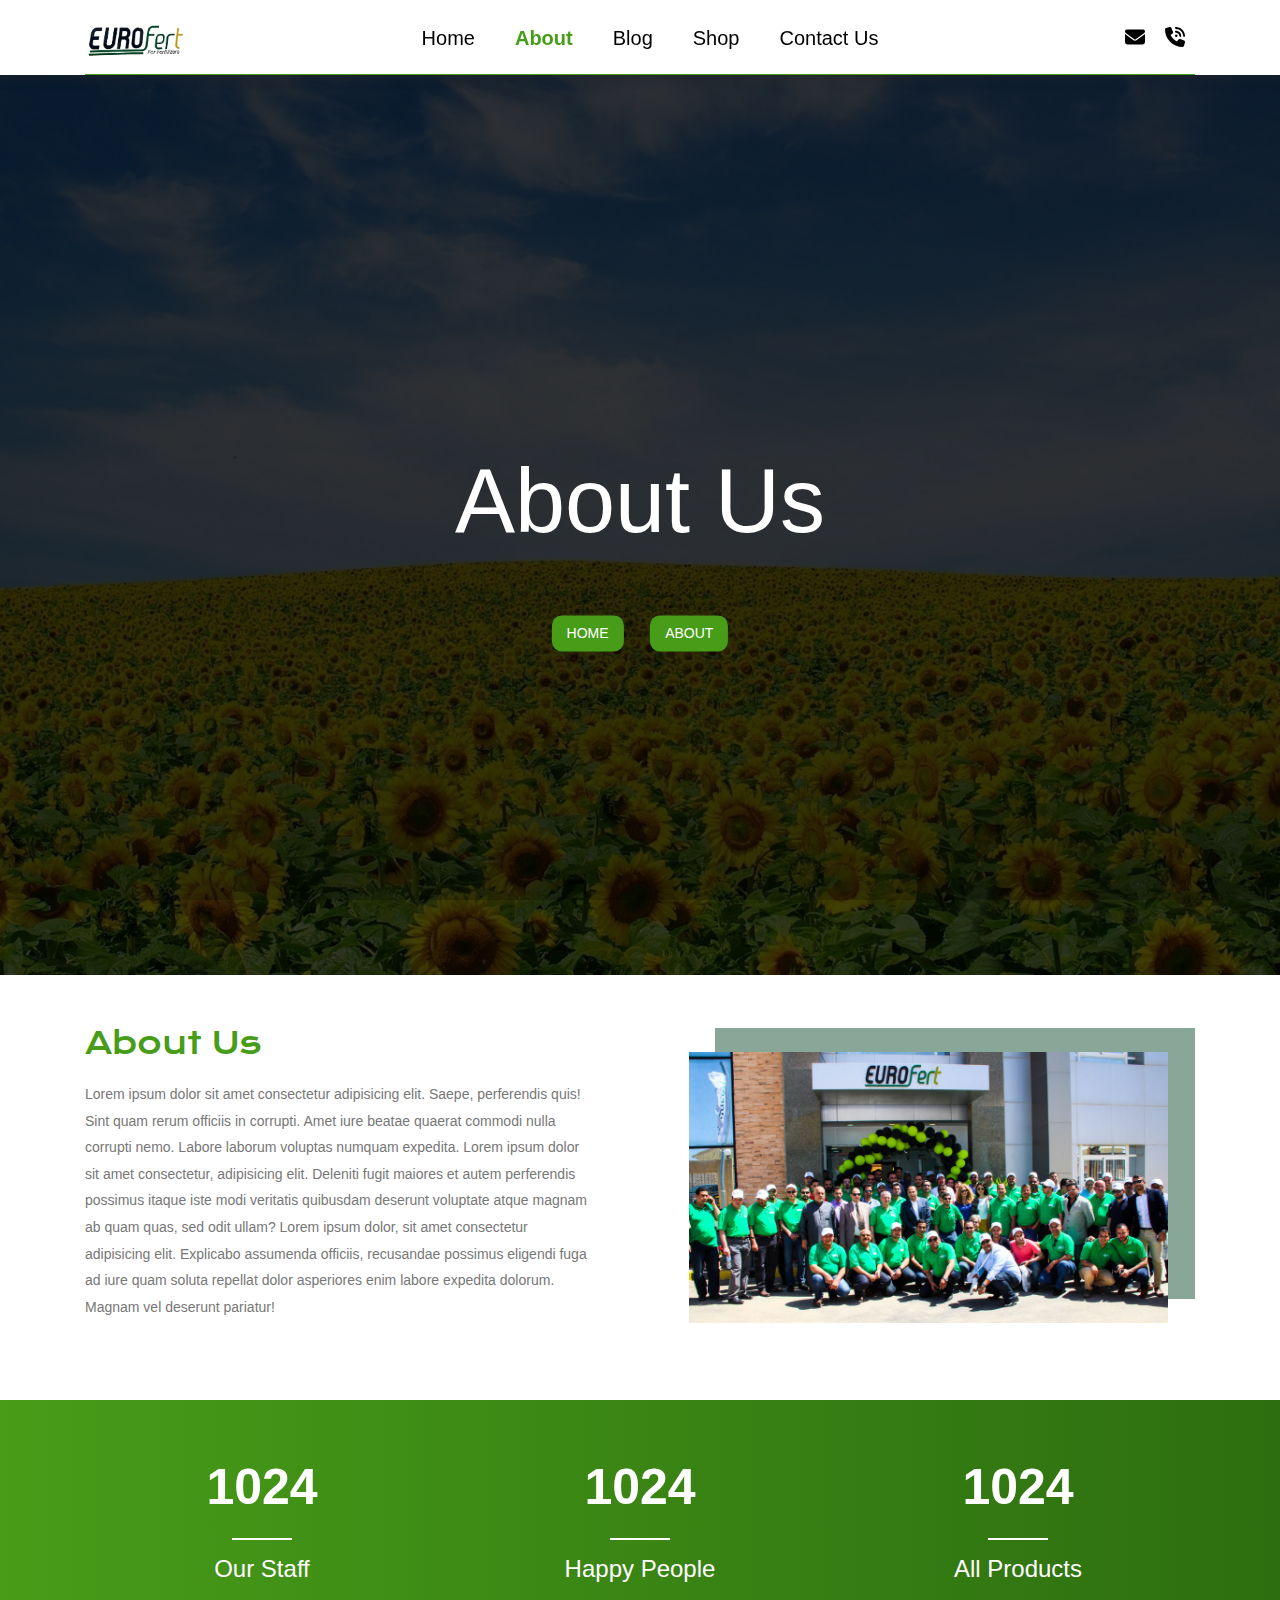
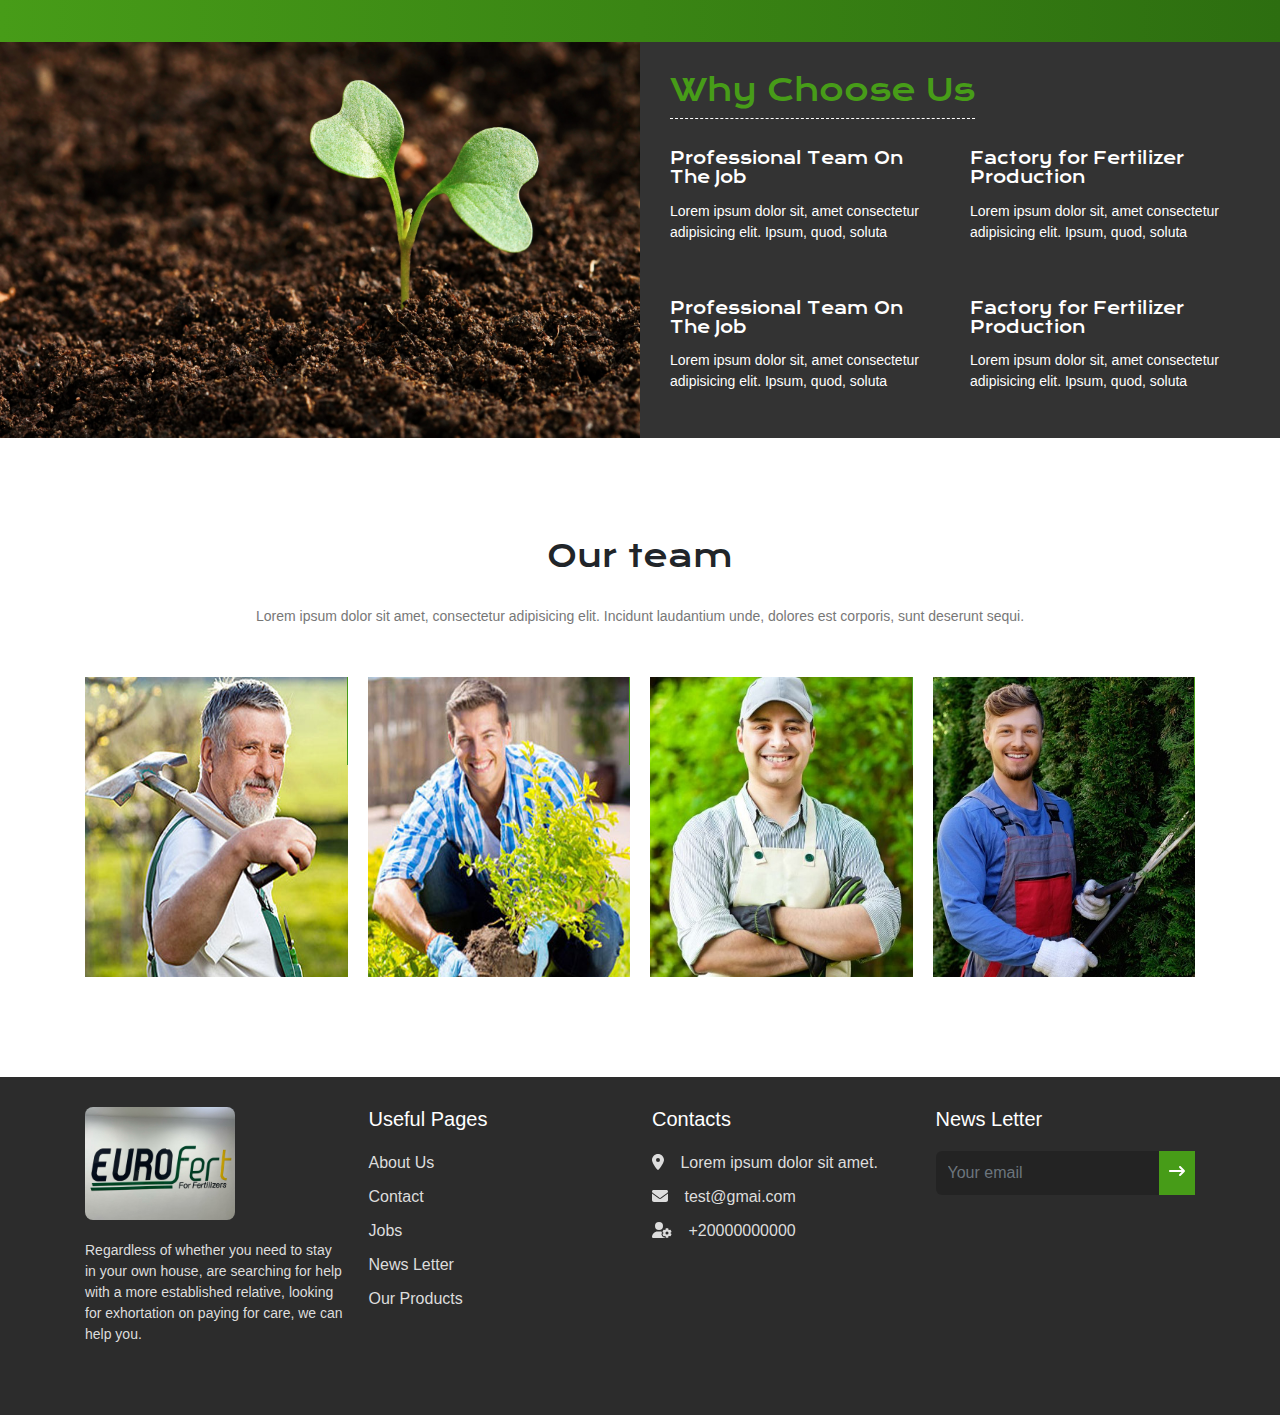
==== commit be092e0b: "fix blog name" ====
--- a/about.html
+++ b/about.html
@@ -22,7 +22,7 @@
               <li><a href="index.html" class="nav-link">Home</a></li>
               <li><a href="about.html" class="nav-link active">About</a></li>
               <li>
-                <a href="#" class="nav-link dropdown">Bolg</a>
+                <a href="#" class="nav-link dropdown">Blog</a>
                 <ul class="dropdown-menu">
                   <li>
                     <a href="jobs.html">Jobs</a>
--- a/css/about.css
+++ b/css/about.css
@@ -10,13 +10,13 @@
 }
 .about-page .overlay {
   content: "";
-  /* background: #00000053; */
   background-color: rgba(0, 0, 0, 75%);
   height: 100%;
   width: 100%;
   position: absolute;
   left: 0;
   top: 0;
+  z-index: 1;
 }
 .about-page .content {
   position: absolute;
@@ -25,7 +25,8 @@
   transform: translate(-50%, -40%);
   padding: 50px;
   text-align: center;
-}
+z-index: 2;}
+
 @media (max-width: 767px) {
   .about-page .content {
     padding: 40px 20px;
@@ -51,14 +52,12 @@
   position: relative;
   width: 300px;
   padding: 26px 35px;
-  /* background-color: #fff; */
   border-radius: 11px;
   display: flex;
   justify-content: space-evenly;
   margin: 10px auto;
 }
-.about-page ul li {
-}
+
 .about-page ul li a {
   width: 40px;
   padding: 10px 15px;
